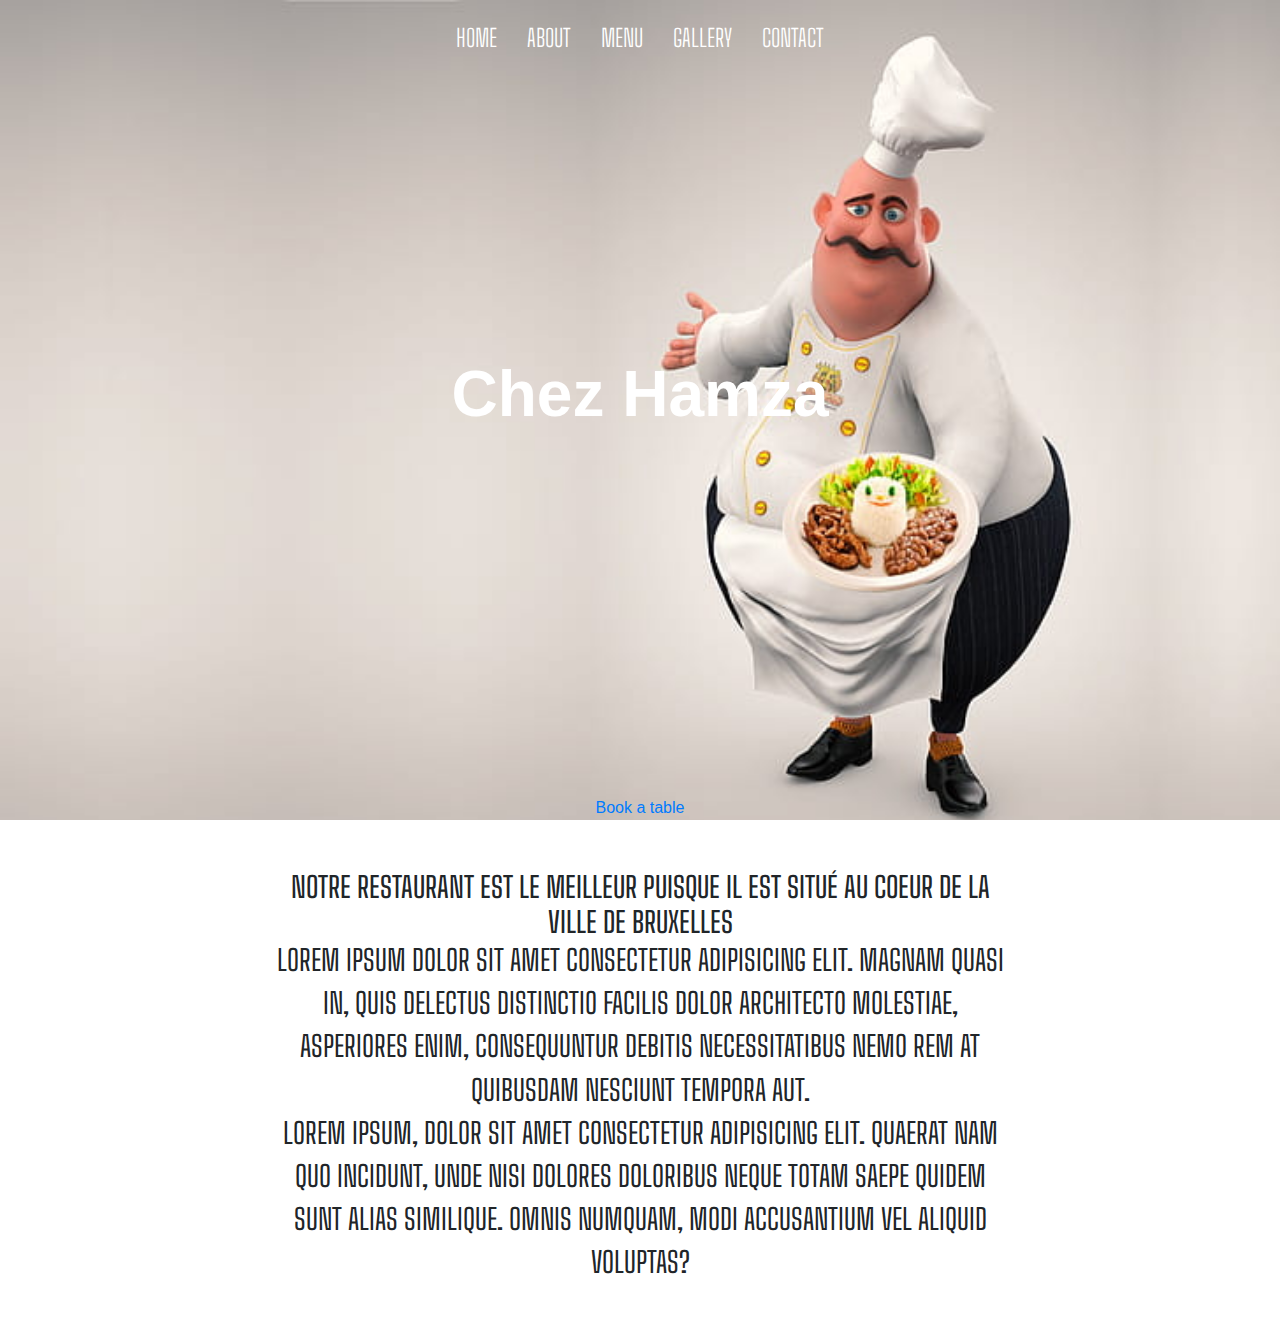
==== about.html @ 74bd14bf "version1" ====
<!DOCTYPE html>
<html lang="en">
<head>
  <meta charset="UTF-8">
  <meta http-equiv="X-UA-Compatible" content="IE=edge">
  <meta name="viewport" content="width=device-width, initial-scale=1.0">
  <link rel="stylesheet" href="index.css">
  <link rel="stylesheet" href="https://stackpath.bootstrapcdn.com/bootstrap/4.3.1/css/bootstrap.min.css" integrity="sha384-ggOyR0iXCbMQv3Xipma34MD+dH/1fQ784/j6cY/iJTQUOhcWr7x9JvoRxT2MZw1T" crossorigin="anonymous">
  <title>Chez Hamza </title>
</head>

<body>

  <nav>
    <ul class="nav-flex-row">
      <li class="nav-item">
        <a href="home.html">Home</a>
      </li>
      <li class="nav-item">
        <a href="about.html">About</a>
      </li>
      <li class="nav-item">
        <a href="menu.html">Menu</a>
      </li>
      <li class="nav-item">
        <a href="gallery.html">Gallery</a>
      </li>
      <li class="nav-item">
        <a href="contact.html">Contact</a>
      </li>
    </ul>
  </nav>

  <section class="section-intro">
    <header>
      <h1>Chez Hamza</h1>
    </header>
    <div class="link-to-book-wrapper">
      <a class="link-to-book" href="#reservations">Book a table</a>
    </div>
  </section>

  <section class="about-section">
    <article>
      <h3>
        Notre restaurant est le meilleur puisque il est situé au coeur de la ville de Bruxelles
    </h3>
    <p>
      Lorem ipsum dolor sit amet consectetur adipisicing elit. Magnam quasi in, quis delectus distinctio facilis dolor architecto molestiae, asperiores enim, consequuntur debitis necessitatibus nemo rem at quibusdam nesciunt tempora aut.
    </p>
    <p>
      Lorem ipsum, dolor sit amet consectetur adipisicing elit. Quaerat nam quo incidunt, unde nisi dolores doloribus neque totam saepe quidem sunt alias similique. Omnis numquam, modi accusantium vel aliquid voluptas?
    </p>
    </article>
  </section>


  
  <script src="https://code.jquery.com/jquery-3.3.1.slim.min.js" integrity="sha384-q8i/X+965DzO0rT7abK41JStQIAqVgRVzpbzo5smXKp4YfRvH+8abtTE1Pi6jizo" crossorigin="anonymous"></script>
  <script src="https://cdnjs.cloudflare.com/ajax/libs/popper.js/1.14.7/umd/popper.min.js" integrity="sha384-UO2eT0CpHqdSJQ6hJty5KVphtPhzWj9WO1clHTMGa3JDZwrnQq4sF86dIHNDz0W1" crossorigin="anonymous"></script>
  <script src="https://stackpath.bootstrapcdn.com/bootstrap/4.3.1/js/bootstrap.min.js" integrity="sha384-JjSmVgyd0p3pXB1rRibZUAYoIIy6OrQ6VrjIEaFf/nJGzIxFDsf4x0xIM+B07jRM" crossorigin="anonymous"></script>
 
  </body>
  
</html>
---- index.css ----
@import url('https://fonts.googleapis.com/css?family=Big+Shoulders+Text:100,300,400,500,600,700,800,900&display=swap'); /* font family: 'Big Shoulders Text', cursive; */



.nav-flex-row {
    display: flex;
    flex-direction: row;
    justify-content: center;
    position: absolute;
    z-index: 100;
    left: 0;
    width: 100%;
    padding: 0;
}

.nav-flex-row li {
    text-decoration: none;
    list-style-type: none;
    padding: 20px 15px;
}

.nav-flex-row li a {
    font-family: 'Big Shoulders Text', cursive;
    color: #ffffff;
    font-size: 1.5em;
    text-transform: uppercase;
    font-weight: 300;
}

.section-intro {
    height: 820px;
    background-image: url(img/142721.jpg);
    background-size: cover;
    display: flex;
    flex-direction: column;
    justify-content: center;
    align-items: center;
}

.section-intro h1 {
    text-align: center;
    color: #ffffff;
    font-size: 4em;
    font-weight: 700;
}

.section-intro header {
    display: flex;
    flex: 4;
    flex-direction: row;
    justify-content: center;
    align-items: center;
}

.link-to-menu {
    flex: 1;
}

.about-section {
    align-items: center;
    background-color: #ffffff;
    padding: 50px 30px;
}

.link-to-menuu {
    color: #ffffff;
    display: block;
    border: 2px solid #ffffff;
    padding: 5px 10px;
}

a.link-to-menuu:hover {
    background-color: #ffffff;
    color: #95999e;
    text-decoration: none;
}

.about-section p,
.about-section h3 {
    text-align: center;
    width: 60%;
    margin: auto;
    font-family: 'Big Shoulders Text', cursive;
    font-size: 1.8em;
    text-transform: uppercase;
}

.carousel-inner {
    height: 700px;
}

.row-flex {
    display: flex;
    flex-direction: row;
}

.flex-column-form {
    display: flex;
    flex-direction: column;
    flex: 1;
    margin: 30px 20px;
}

.btn.btn-primary {
    font-family: 'Big Shoulders Text', cursive;
    color: #ffffff;
    background-color: #95999e;
    text-transform: uppercase;
    font-size: 16px;
    padding: 5px 10px;
    letter-spacing: 2px;
    border: 0;
}

.btn.btn-primary:hover {
    background-color: #747474;
}
.opening-time,
.contact-adress {
    flex: 1;
    margin: 30px 20px;
    font-size: 1.2em;
}

.form-group p {
    font-size: 1.2em;
}

.opening-time p span,
.contact-adress p span {
    display: block;
}

@media (min-width:577px) and (max-width: 800px) {

    .section-intro {
        height: 500px;
    }

    .about-section p,
    .about-section h3 {
        font-size: 20px;
    }

    .carousel-inner {
        height: auto;
    }

    .row-flex {
        display: flex;
        flex-direction: column;
    }
}

@media screen and (max-width: 576px) {
    .section-intro {
        height: 300px;
    }

    .about-section {
        padding: 30px;
    }

    .section-intro h1 {
        font-size: 2em;
    }

    .about-section p,
    .about-section h3 {
        font-size: 15px;
    }

    .carousel-inner {
        height: auto;
    }

    .row-flex {
        display: flex;
        flex-direction: column;
    }

    .row-flex h3 {
        font-size: 25px;
        text-align: center;
    }

    .form-group p {
        font-size: 15px;
    }

    .opening-time p span,
    .contact-adress p span {
        font-size: 15px;
        text-align: center;
    }

}
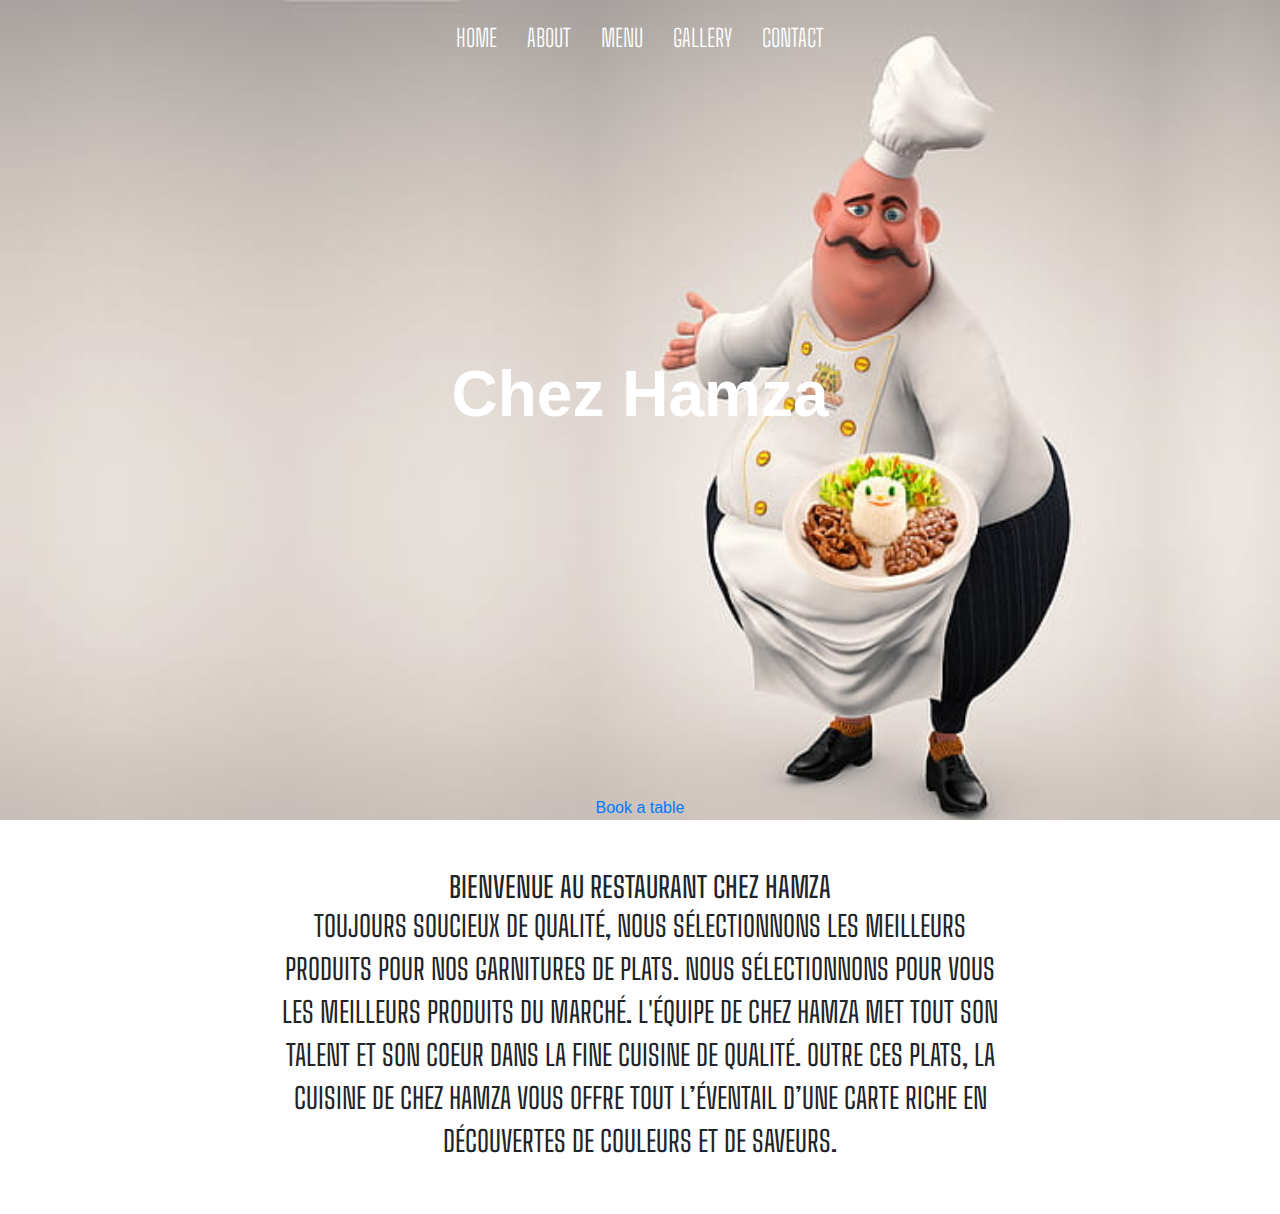
==== commit 8fa5af4a: "version u" ====
--- a/about.html
+++ b/about.html
@@ -15,7 +15,7 @@
   <nav>
     <ul class="nav-flex-row">
       <li class="nav-item">
-        <a href="home.html">Home</a>
+        <a href="index.html">Home</a>
       </li>
       <li class="nav-item">
         <a href="about.html">About</a>
@@ -44,14 +44,12 @@
   <section class="about-section">
     <article>
       <h3>
-        Notre restaurant est le meilleur puisque il est situé au coeur de la ville de Bruxelles
+      Bienvenue au restaurant Chez Hamza
     </h3>
     <p>
-      Lorem ipsum dolor sit amet consectetur adipisicing elit. Magnam quasi in, quis delectus distinctio facilis dolor architecto molestiae, asperiores enim, consequuntur debitis necessitatibus nemo rem at quibusdam nesciunt tempora aut.
+      Toujours soucieux de qualité, nous sélectionnons les meilleurs produits pour nos garnitures de plats. Nous sélectionnons pour vous les meilleurs produits du marché. L'équipe de Chez Hamza met tout son talent et son coeur dans la fine cuisine de qualité. Outre ces plats, la cuisine de Chez Hamza vous offre tout l’éventail d’une carte riche en découvertes de couleurs et de saveurs. 
     </p>
-    <p>
-      Lorem ipsum, dolor sit amet consectetur adipisicing elit. Quaerat nam quo incidunt, unde nisi dolores doloribus neque totam saepe quidem sunt alias similique. Omnis numquam, modi accusantium vel aliquid voluptas?
-    </p>
+    
     </article>
   </section>
 
